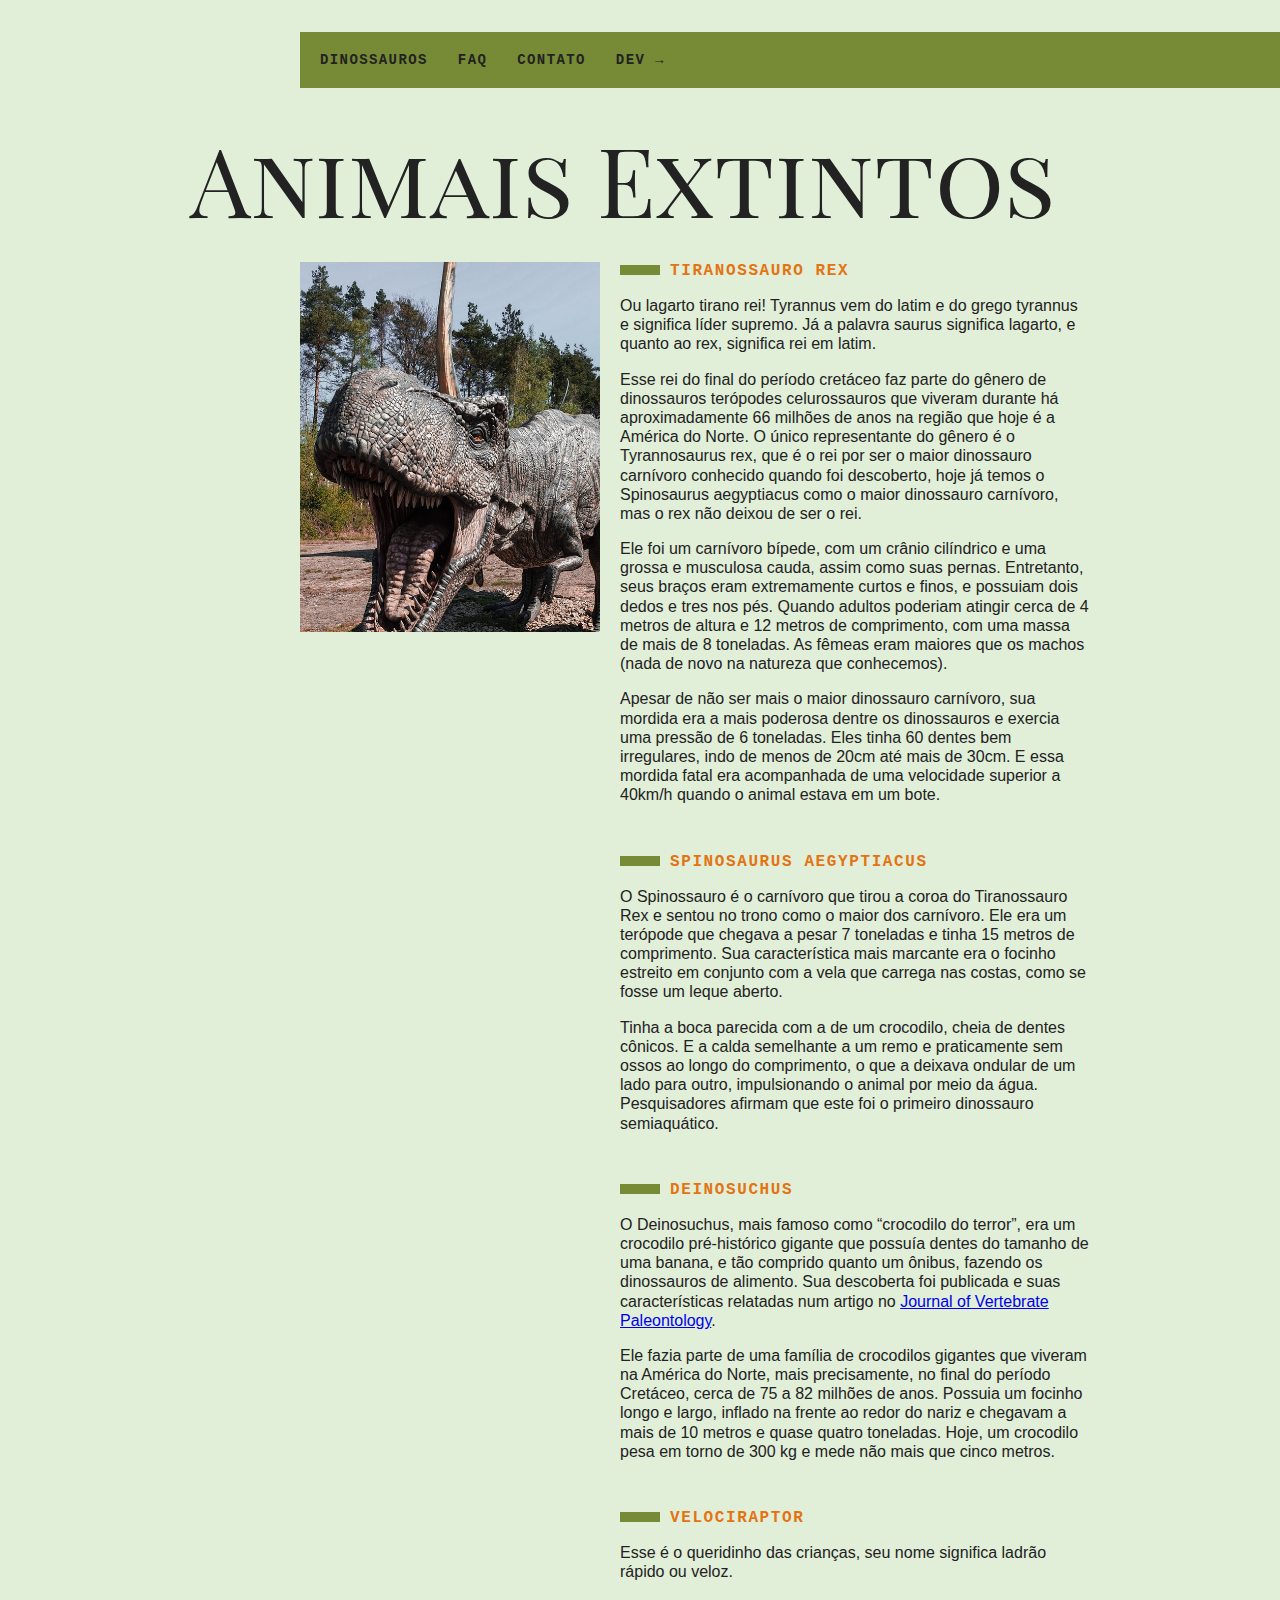
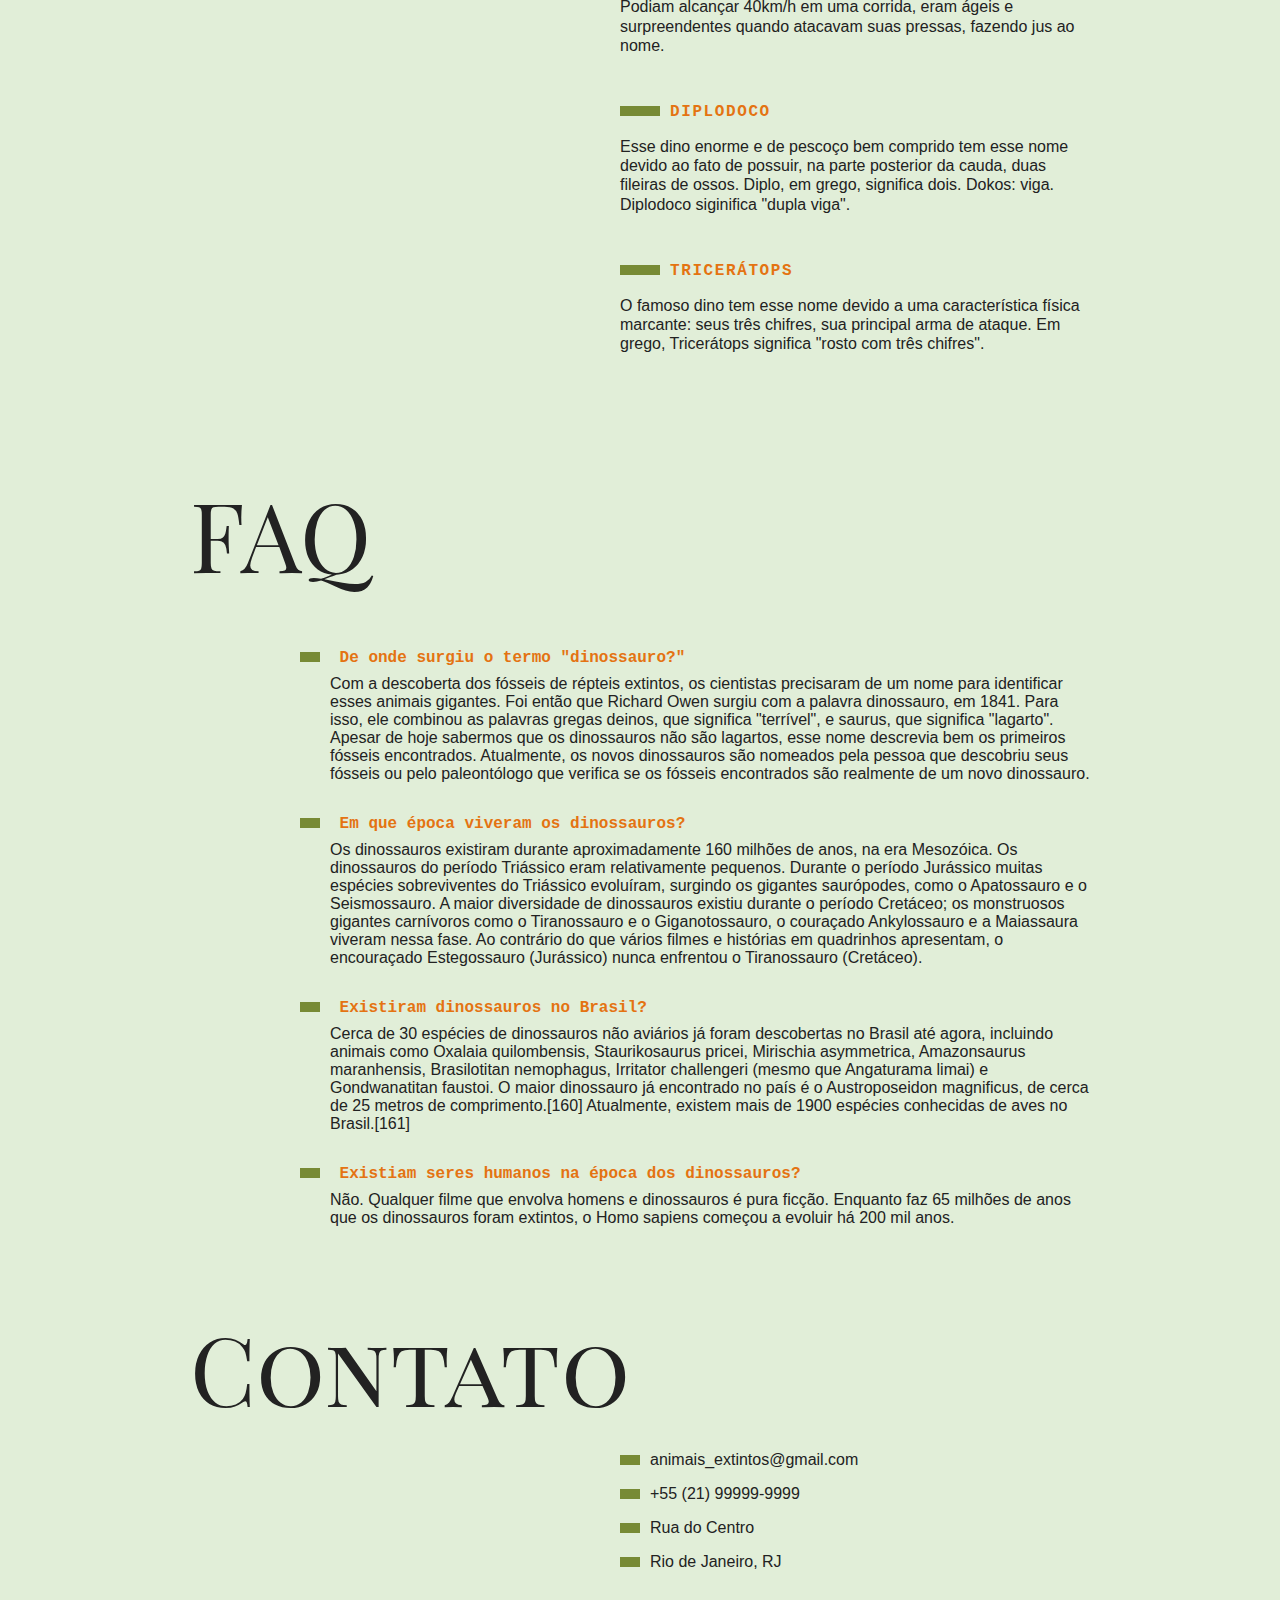
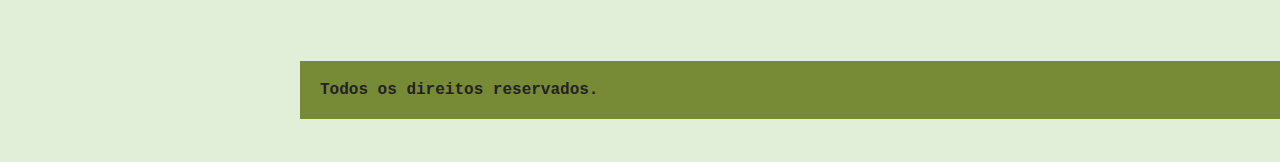
==== index.html @ 658002ae "commit inicial - html, css e imagens" ====
<!DOCTYPE html>
<html lang="pt-br">
  <head>
    <meta charset="UTF-8" />
    <meta http-equiv="X-UA-Compatible" content="IE=edge" />
    <meta name="viewport" content="width=device-width, initial-scale=1.0" />
    <title>Animais Extintos</title>

    <link rel="stylesheet" href="./css/style.css">
    <link rel="preconnect" href="https://fonts.googleapis.com">
    <link rel="preconnect" href="https://fonts.gstatic.com" crossorigin>
    <link href="https://fonts.googleapis.com/css2?family=Playfair+Display+SC&display=swap" rel="stylesheet">
  </head>

  <body>
      <nav class="menu">
        <ul>
          <li><a href="#dinossauros">Dinossauros</a></li>
          <li><a href="#faq">Faq</a></li>
          <li><a href="#contato">Contato</a></li>
          <li><a href="#dev">Dev →</a></li>
        </ul>
      </nav>

      <section class="grid-section animais" id="dinossauros">
        <h1 class="titulo">Animais Extintos</h1>

        <ul class="animais-lista">
          <li><img src="./img/t-rex.jpg" alt=""></li>
          <li><img src="./img/espinossauro.jpg" alt=""></li>
          <li><img src="./img/deinosuchus.jpg" alt=""></li>
          <li><img src="./img/velociraptor.jpg" alt=""></li>
          <li><img src="./img/diplodoco.jpg" alt=""></li>
          <li><img src="./img/triceratops.png" alt=""></li>
        </ul>

        <div class="animais-descricao">
          <section>
            <h2>Tiranossauro Rex</h2>
            <p>
              Ou lagarto tirano rei! Tyrannus vem do latim e do grego tyrannus e significa líder supremo. Já a palavra saurus significa lagarto, e quanto ao rex, significa rei em latim.
            </p>
            <p>
              Esse rei do final do período cretáceo faz parte do gênero de dinossauros terópodes celurossauros que viveram durante há aproximadamente 66 milhões de anos na região que hoje é a América do Norte. O único representante do gênero é o Tyrannosaurus rex, que é o rei por ser o maior dinossauro carnívoro conhecido quando foi descoberto, hoje já temos o Spinosaurus aegyptiacus como o maior dinossauro carnívoro, mas o rex não deixou de ser o rei.
            </p>
            <p>
              Ele foi um carnívoro bípede, com um crânio cilíndrico e uma grossa e musculosa cauda, assim como suas pernas. Entretanto, seus braços eram extremamente curtos e finos, e possuiam dois dedos e tres nos pés. Quando adultos poderiam atingir cerca de 4 metros de altura e 12 metros de comprimento, com uma massa de mais de 8 toneladas. As fêmeas eram maiores que os machos (nada de novo na natureza que conhecemos).
            </p>
            <p>
              Apesar de não ser mais o maior dinossauro carnívoro, sua mordida era a mais poderosa dentre os dinossauros e exercia uma pressão de 6 toneladas. Eles tinha 60 dentes bem irregulares, indo de menos de 20cm até mais de 30cm. E essa mordida fatal era acompanhada de uma velocidade superior a 40km/h quando o animal estava em um bote.
            </p>
          </section>
          <section>
            <h2>Spinosaurus aegyptiacus</h2>
            <p>
              O Spinossauro é o carnívoro que tirou a coroa do Tiranossauro Rex e sentou no trono como o maior dos carnívoro. Ele era um terópode que chegava a pesar 7 toneladas e tinha 15 metros de comprimento. Sua característica mais marcante era o focinho estreito em conjunto com a vela que carrega nas costas, como se fosse um leque aberto.
            </p>
            <p>
              Tinha a boca parecida com a de um crocodilo, cheia de dentes cônicos. E a calda semelhante a um remo e praticamente sem ossos ao longo do comprimento, o que a deixava ondular de um lado para outro, impulsionando o animal por meio da água. Pesquisadores afirmam que este foi o primeiro dinossauro semiaquático. 
            </p>
          </section>
          <section>
            <h2>Deinosuchus</h2>
            <p>
              O Deinosuchus, mais famoso como “crocodilo do terror”, era um crocodilo pré-histórico gigante que possuía dentes do tamanho de uma banana, e tão comprido quanto um ônibus, fazendo os dinossauros de alimento. Sua descoberta foi publicada e suas características relatadas num artigo no <a href="https://www.tandfonline.com/doi/full/10.1080/02724634.2020.1767638">Journal of Vertebrate Paleontology</a>.
            </p>
            <p>
              Ele fazia parte de uma família de crocodilos gigantes que viveram na América do Norte, mais precisamente, no final do período Cretáceo, cerca de 75 a 82 milhões de anos. Possuia um focinho longo e largo, inflado na frente ao redor do nariz e chegavam a mais de 10 metros e quase quatro toneladas. Hoje, um crocodilo pesa em torno de 300 kg e mede não mais que cinco metros.
            </p>
          </section>
          <section>
            <h2>Velociraptor</h2>
            <p>
              Esse é o queridinho das crianças, seu nome significa ladrão rápido ou veloz.
            </p>
            <p>
              Podiam alcançar 40km/h em uma corrida, eram ágeis e surpreendentes quando atacavam suas pressas, fazendo jus ao nome.
            </p>
          </section>
          <section>
            <h2>Diplodoco</h2>
            <p>
              Esse dino enorme e de pescoço bem comprido tem esse nome devido ao fato de possuir, na parte posterior da cauda, duas fileiras de ossos. Diplo, em grego, significa dois. Dokos: viga. Diplodoco siginifica "dupla viga".
            </p>
          </section>
          <section>
            <h2>Tricerátops</h2>
            <p>
              O famoso dino tem esse nome devido a uma característica física marcante: seus três chifres, sua principal arma de ataque. Em grego, Tricerátops significa "rosto com três chifres".
            </p>
          </section>
      </section>

      <section class="grid-section faq">
        <h1 class="titulo">FAQ</h1>
        <dl class="faq-lista">
          <dt>
            De onde surgiu o termo "dinossauro?"
          </dt>
          <dd>
            Com a descoberta dos fósseis de répteis extintos, os cientistas precisaram de um nome para identificar esses animais gigantes. Foi então que Richard Owen surgiu com a palavra dinossauro, em 1841. Para isso, ele combinou as palavras gregas deinos, que significa "terrível", e saurus, que significa "lagarto".

            Apesar de hoje sabermos que os dinossauros não são lagartos, esse nome descrevia bem os primeiros fósseis encontrados.
            
            Atualmente, os novos dinossauros são nomeados pela pessoa que descobriu seus fósseis ou pelo paleontólogo que verifica se os fósseis encontrados são realmente de um novo dinossauro.
          </dd>
          <dt>
            Em que época viveram os dinossauros?
          </dt>
          <dd>
            Os dinossauros existiram durante aproximadamente 160 milhões de anos, na era Mesozóica. Os dinossauros do período Triássico eram relativamente pequenos. Durante o período Jurássico muitas espécies sobreviventes do Triássico evoluíram, surgindo os gigantes saurópodes, como o Apatossauro e o Seismossauro. A maior diversidade de dinossauros existiu durante o período Cretáceo; os monstruosos gigantes carnívoros como o Tiranossauro e o Giganotossauro, o couraçado Ankylossauro e a Maiassaura viveram nessa fase. Ao contrário do que vários filmes e histórias em quadrinhos apresentam, o encouraçado Estegossauro (Jurássico) nunca enfrentou o Tiranossauro (Cretáceo).
          </dd>
          <dt>
            Existiram dinossauros no Brasil?
          </dt>
          <dd>
            Cerca de 30 espécies de dinossauros não aviários já foram descobertas no Brasil até agora, incluindo animais como Oxalaia quilombensis, Staurikosaurus pricei, Mirischia asymmetrica, Amazonsaurus maranhensis, Brasilotitan nemophagus, Irritator challengeri (mesmo que Angaturama limai) e Gondwanatitan faustoi. O maior dinossauro já encontrado no país é o Austroposeidon magnificus, de cerca de 25 metros de comprimento.[160] Atualmente, existem mais de 1900 espécies conhecidas de aves no Brasil.[161]
          </dd>
          <dt>
            Existiam seres humanos na época dos dinossauros?
          </dt>
          <dd>
            Não. Qualquer filme que envolva homens e dinossauros é pura ficção. Enquanto faz 65 milhões de anos que os dinossauros foram extintos, o Homo sapiens começou a evoluir há 200 mil anos.
          </dd>
        </dl>
      </section>

      <section class="grid-section contato" id="contato">
        <h1 class="titulo">Contato</h1>
        <div class="mapa">
          <img src="img/mapa.png" alt="">
        </div>
        <ul class="dados">
          <li>animais_extintos@gmail.com</li>
          <li>+55 (21) 99999-9999</li>
          <li>Rua do Centro</li>
          <li>Rio de Janeiro, RJ</li>
        </ul>
      </section>

      <footer class="copy">
        <p>Todos os direitos reservados.</p>
      </footer>
      <script src="./script.js"></script>
  </body>
</html>
---- css/style.css ----
:root {
  --fundo: #e1eed8;
  --cinza: #222;
  --subtitulo: #e47312;
  --marcador: #778a35;
}

*,
body,
h1,
h2,
ul,
li,
p,
dd,
dt,
dl {
  margin: 0px;
  padding: 0px;
}

img {
  display: block;
  max-width: 100%; /* a faz com que as imagens fiquem responsivas e não estourem o container*/
  margin-right: 10px;
}

ul {
  list-style: none;
}

body {
  background: var(--fundo);
  color: var(--cinza);
  -webkit-font-smoothing: antialiased;
  display: grid;
  grid-template-columns: 1fr 120px minmax(300px, 800px) 1fr;
}

.menu {
  grid-column: 3 / 5;
  margin-top: 2rem;
  margin-bottom: 2rem;
  background: var(--marcador);
}

.menu ul {
  display: flex;
  flex-wrap: wrap;
  padding: 10px;
}

.menu li a {
  display: block;
  padding: 10px;
  margin-right: 10px;
  color: var(--cinza);
  text-decoration: none;
  text-transform: uppercase;

  font-family: "IBM Plex Mono", monospace;
  font-weight: bold;
  font-size: 0.875rem;

  letter-spacing: 0.1em;
}

.grid-section {
  grid-column: 2 / 4;
  width: 100%;
  box-sizing: border-box;
  padding: 10px;
  display: grid;
  grid-template-columns: 90px 300px 1fr;
  grid-gap: 20px;
  margin-bottom: 4rem;
}

.titulo {
  font-family: "Playfair Display SC", georgia;
  font-size: 6rem;
  line-height: 1;
  font-weight: 400;
  margin-bottom: 1rem;
  grid-column: 1 / 4;
}

.animais h2 {
  font-family: "IBM Plex Mono", monospace;
  font-size: 1rem;
  text-transform: uppercase;
  letter-spacing: 0.1em;
  margin-bottom: 1rem;
  color: var(--subtitulo);
}

.animais h2::before {
  content: "";
  display: inline-block;
  width: 40px;
  height: 10px;
  margin-right: 10px;
  background: var(--marcador);
}

.animais p {
  font-family: Helvetica, Arial;
  line-height: 1.2;
  margin-bottom: 1rem;
}

.animais-lista {
  height: 370px;
  overflow-y: scroll;
  grid-column: 2;
}

.animais-lista::-webkit-scrollbar {
  width: 16px; /* scroll sobre a imagem */
}

.animais-lista::-webkit-scrollbar-thumb {
  background: var(--marcador);
  border-left: 4px solid var(--marcador);
  border-right: 4px solid var(--marcador);
}

.animais-lista::-webkit-scrollbar-track {
  background: var(--fundo);
}

.animais-descricao {
  grid-column: 3;
}

.animais-descricao section {
  margin-bottom: 3rem;
}

/* FAQ */
.faq-lista {
  grid-column: 2 / 4;
}

.faq-lista dt {
  font-family: "IBM Plex Mono", monospace;
  font-weight: bold;
  margin-top: 2rem;
  margin-bottom: 0.5rem;
  color: var(--subtitulo);
}

.faq-lista dt::before {
  content: "";
  display: inline-block;
  width: 20px;
  height: 10px;
  margin-right: 10px;
  background: var(--marcador);
}

.faq-lista dd {
  font-family: Helvetica, Arial;
  margin-bottom: 0.5rem;
  margin-left: 30px;
}

/* CONTATO */
.mapa {
  grid-column: 2;
}

.dados {
  grid-column: 3;
}

.dados li {
  margin-bottom: 1rem;
  font-family: Helvetica, Arial;
}

.dados li::before {
  content: "";
  display: inline-block;
  width: 20px;
  height: 10px;
  margin-right: 10px;
  background: var(--marcador);
}

.copy {
  grid-column: 3 / 5;
  margin-bottom: 2rem;
  background: var(--marcador);
}

.copy p {
  padding: 20px;
  font-family: "IBM Plex Mono", monospace;
  font-weight: bold;
}

@media (max-width: 700px) {
  body {
    grid-template-columns: 1fr;
  }

  .menu,
  .grid-section,
  .copy {
    grid-column: 1;
  }

  .grid-section {
    grid-template-columns: 100px 1fr;
    grid-gap: 10px;
  }

  .animais-lista {
    grid-column: 1;
  }

  .faq-lista,
  .dados,
  .mapa {
    grid-column: 1 / 3;
  }

  .grid-section h1 {
    font-size: 3rem;
  }

  .menu {
    margin-top: 0px;
  }

  .copy {
    margin-bottom: 0px;
  }
}
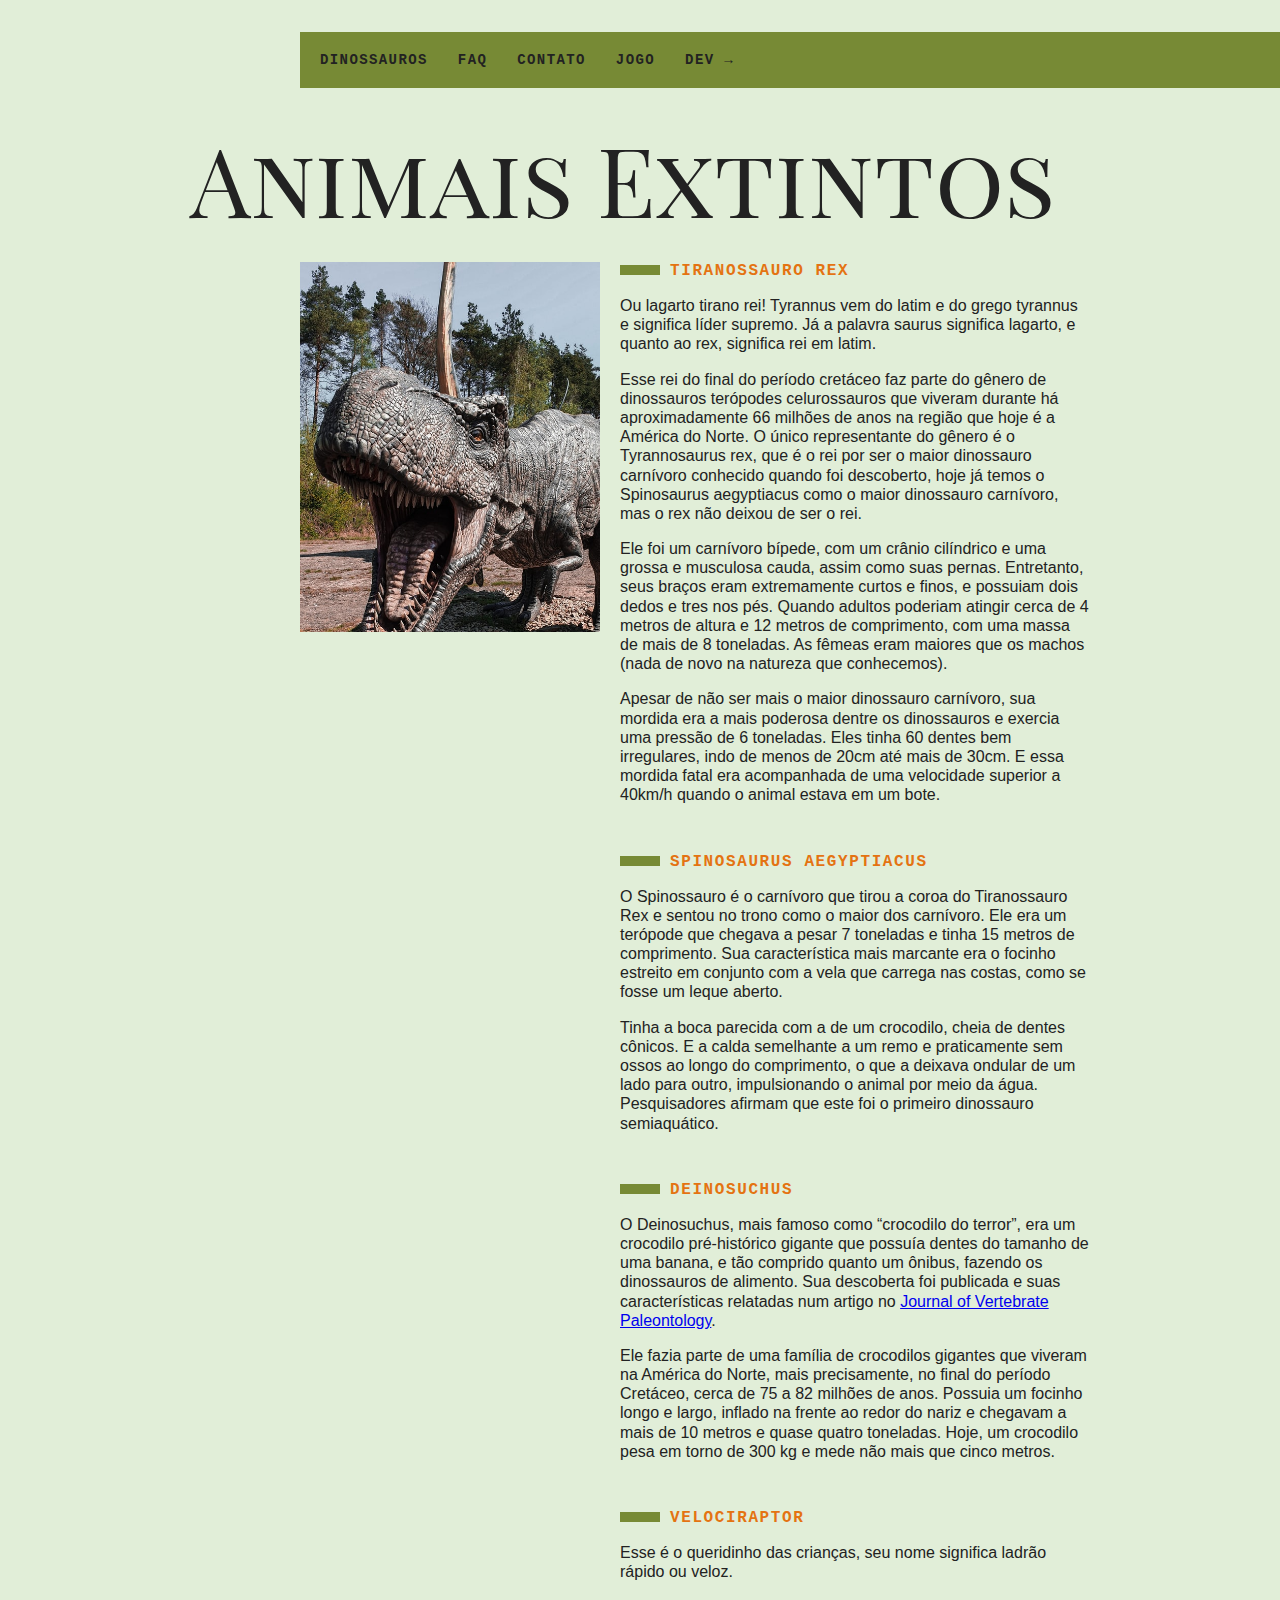
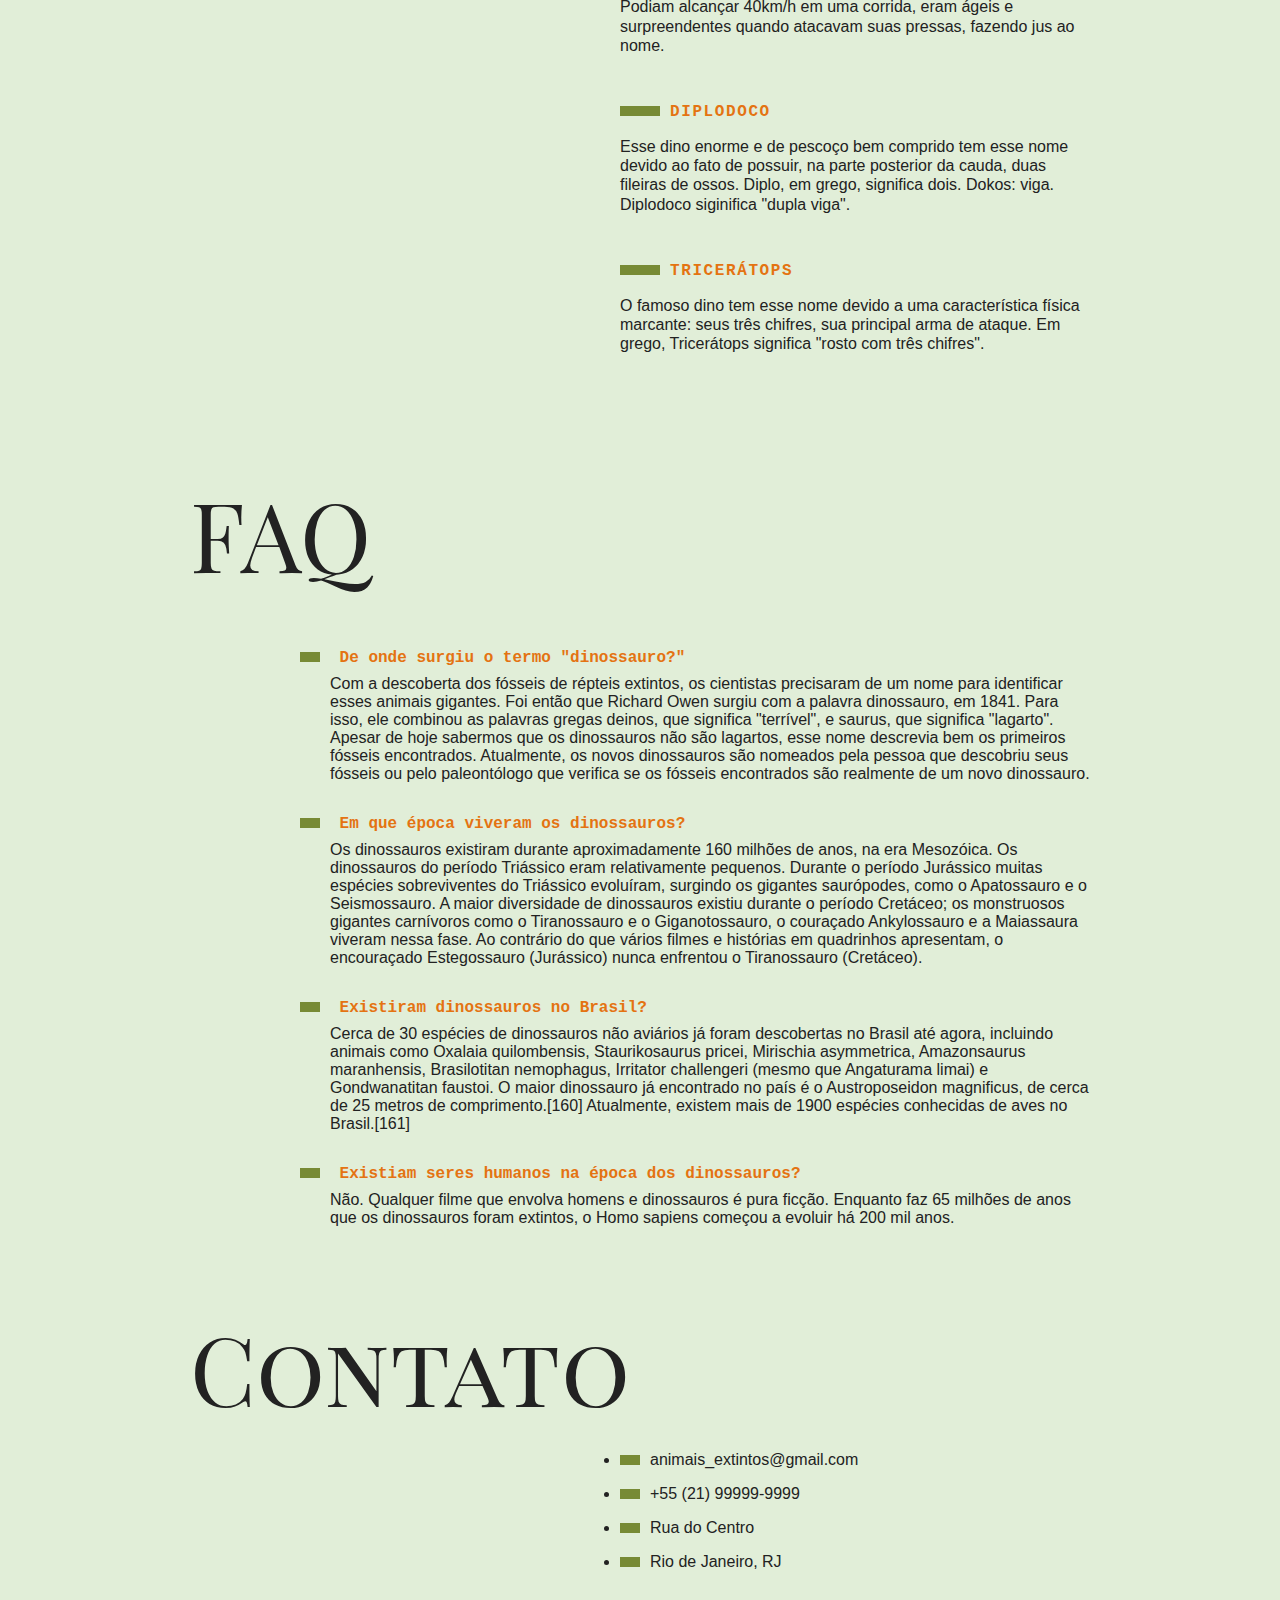
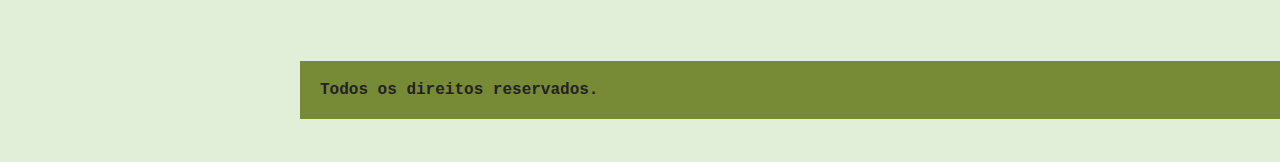
==== commit 19a1783b: "inclui super trunfo" ====
--- a/index.html
+++ b/index.html
@@ -6,6 +6,7 @@
     <meta name="viewport" content="width=device-width, initial-scale=1.0" />
     <title>Animais Extintos</title>
 
+    <link rel="stylesheet" href="./css/global.css">
     <link rel="stylesheet" href="./css/style.css">
     <link rel="preconnect" href="https://fonts.googleapis.com">
     <link rel="preconnect" href="https://fonts.gstatic.com" crossorigin>
@@ -18,6 +19,7 @@
           <li><a href="#dinossauros">Dinossauros</a></li>
           <li><a href="#faq">Faq</a></li>
           <li><a href="#contato">Contato</a></li>
+          <li><a href="./trunfoJogo.html">Jogo</a></li>
           <li><a href="#dev">Dev →</a></li>
         </ul>
       </nav>
@@ -51,7 +53,7 @@
             </p>
           </section>
           <section>
-            <h2>Spinosaurus aegyptiacus</h2>
+            <h2>Spinosaurus Aegyptiacus</h2>
             <p>
               O Spinossauro é o carnívoro que tirou a coroa do Tiranossauro Rex e sentou no trono como o maior dos carnívoro. Ele era um terópode que chegava a pesar 7 toneladas e tinha 15 metros de comprimento. Sua característica mais marcante era o focinho estreito em conjunto com a vela que carrega nas costas, como se fosse um leque aberto.
             </p>
--- a/css/global.css
+++ b/css/global.css
@@ -0,0 +1,91 @@
+:root {
+  --fundo: #e1eed8;
+  --cinza: #222;
+  --subtitulo: #e47312;
+  --marcador: #778a35;
+}
+
+*,
+body,
+h1,
+h2,
+ul,
+li,
+p,
+dd,
+dt,
+dl {
+  margin: 0px;
+  padding: 0px;
+}
+
+body {
+  background: var(--fundo);
+  color: var(--cinza);
+  -webkit-font-smoothing: antialiased;
+  display: grid;
+  grid-template-columns: 1fr 120px minmax(300px, 800px) 1fr;
+}
+
+.menu {
+  grid-column: 3 / 5;
+  margin-top: 2rem;
+  margin-bottom: 2rem;
+  background: var(--marcador);
+}
+
+.menu ul {
+  display: flex;
+  flex-wrap: wrap;
+  padding: 10px;
+
+  list-style: none;
+}
+
+.menu li a {
+  display: block;
+  padding: 10px;
+  margin-right: 10px;
+  color: var(--cinza);
+  text-decoration: none;
+  text-transform: uppercase;
+
+  font-family: "IBM Plex Mono", monospace;
+  font-weight: bold;
+  font-size: 0.875rem;
+
+  letter-spacing: 0.1em;
+}
+
+.grid-section {
+  grid-column: 2 / 4;
+  width: 100%;
+  box-sizing: border-box;
+  padding: 10px;
+  display: grid;
+  grid-template-columns: 90px 300px 1fr;
+  grid-gap: 20px;
+  margin-bottom: 4rem;
+}
+
+.titulo {
+  font-family: "Playfair Display SC", georgia;
+  font-size: 6rem;
+  line-height: 1;
+  font-weight: 400;
+  margin-bottom: 1rem;
+  grid-column: 1 / 4;
+}
+
+/* FOOTER */
+.copy {
+  grid-column: 3 / 5;
+  margin-bottom: 2rem;
+  background: var(--marcador);
+}
+
+.copy p {
+  padding: 20px;
+  font-family: "IBM Plex Mono", monospace;
+  font-weight: bold;
+}
--- a/css/style.css
+++ b/css/style.css
@@ -1,88 +1,7 @@
-:root {
-  --fundo: #e1eed8;
-  --cinza: #222;
-  --subtitulo: #e47312;
-  --marcador: #778a35;
-}
-
-*,
-body,
-h1,
-h2,
-ul,
-li,
-p,
-dd,
-dt,
-dl {
-  margin: 0px;
-  padding: 0px;
-}
-
 img {
   display: block;
-  max-width: 100%; /* a faz com que as imagens fiquem responsivas e não estourem o container*/
+  max-width: 100%; /* faz com que as imagens fiquem responsivas e não estourem o container*/
   margin-right: 10px;
-}
-
-ul {
-  list-style: none;
-}
-
-body {
-  background: var(--fundo);
-  color: var(--cinza);
-  -webkit-font-smoothing: antialiased;
-  display: grid;
-  grid-template-columns: 1fr 120px minmax(300px, 800px) 1fr;
-}
-
-.menu {
-  grid-column: 3 / 5;
-  margin-top: 2rem;
-  margin-bottom: 2rem;
-  background: var(--marcador);
-}
-
-.menu ul {
-  display: flex;
-  flex-wrap: wrap;
-  padding: 10px;
-}
-
-.menu li a {
-  display: block;
-  padding: 10px;
-  margin-right: 10px;
-  color: var(--cinza);
-  text-decoration: none;
-  text-transform: uppercase;
-
-  font-family: "IBM Plex Mono", monospace;
-  font-weight: bold;
-  font-size: 0.875rem;
-
-  letter-spacing: 0.1em;
-}
-
-.grid-section {
-  grid-column: 2 / 4;
-  width: 100%;
-  box-sizing: border-box;
-  padding: 10px;
-  display: grid;
-  grid-template-columns: 90px 300px 1fr;
-  grid-gap: 20px;
-  margin-bottom: 4rem;
-}
-
-.titulo {
-  font-family: "Playfair Display SC", georgia;
-  font-size: 6rem;
-  line-height: 1;
-  font-weight: 400;
-  margin-bottom: 1rem;
-  grid-column: 1 / 4;
 }
 
 .animais h2 {
@@ -188,18 +107,6 @@
   background: var(--marcador);
 }
 
-.copy {
-  grid-column: 3 / 5;
-  margin-bottom: 2rem;
-  background: var(--marcador);
-}
-
-.copy p {
-  padding: 20px;
-  font-family: "IBM Plex Mono", monospace;
-  font-weight: bold;
-}
-
 @media (max-width: 700px) {
   body {
     grid-template-columns: 1fr;
